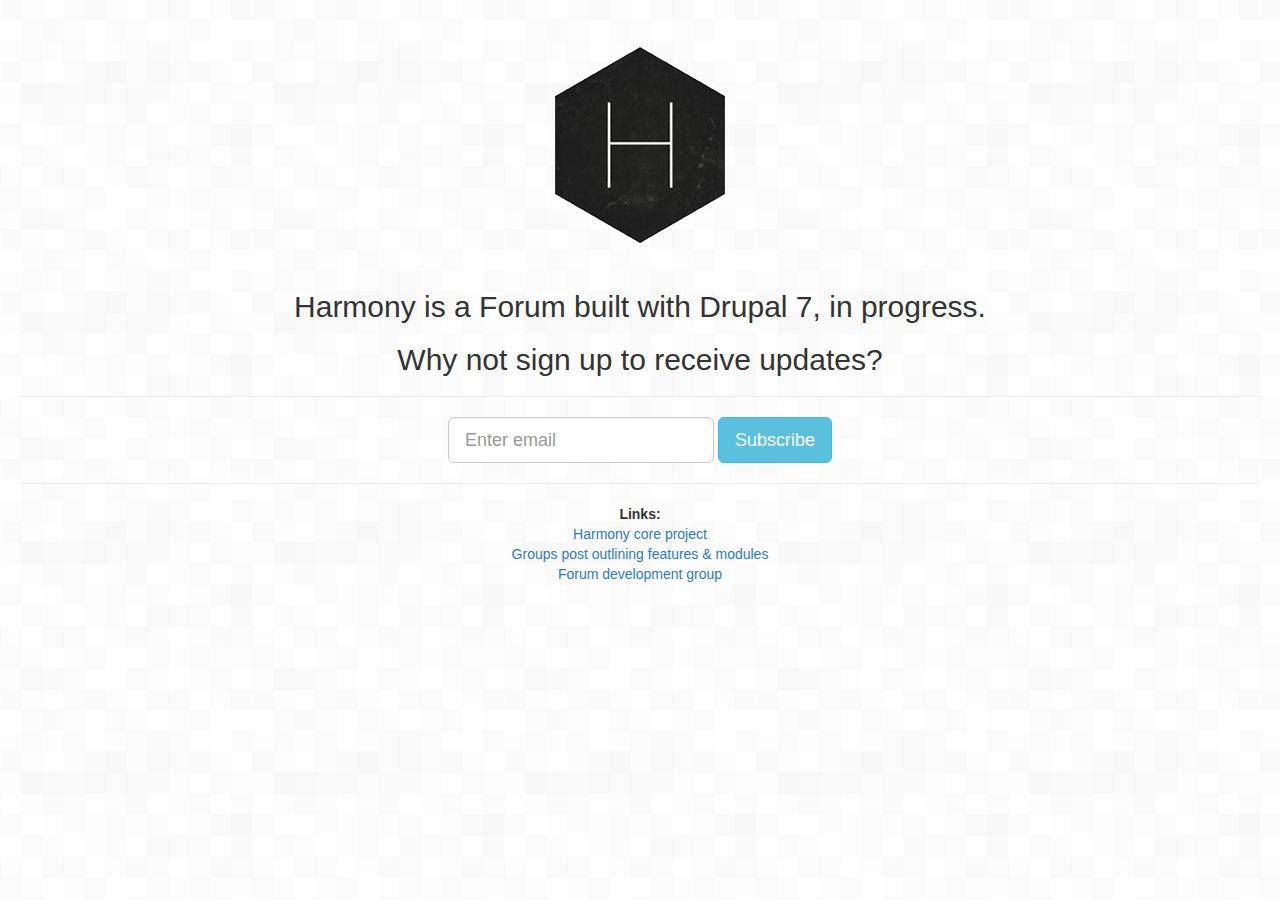
==== index.html @ ce1b0587 "First quick version of the site" ====
<!DOCTYPE html>
<html>
  <head>
    <title>Harmony - A Drupal Forum!</title>
    <meta name="viewport" content="width=device-width, initial-scale=1.0">
    <link rel="stylesheet" href="http://netdna.bootstrapcdn.com/bootstrap/3.0.3/css/bootstrap.min.css">
    <link rel="stylesheet" href="assets/css/getharmony.css">
    <!--[if lt IE 9]>
      <script src="https://oss.maxcdn.com/libs/html5shiv/3.7.0/html5shiv.js"></script>
      <script src="https://oss.maxcdn.com/libs/respond.js/1.3.0/respond.min.js"></script>
    <![endif]-->
  </head>
  <body class="text-center">
    <h1 id="logo" class="text-hide center-block">Harmony</h1>

    <h2>Harmony is a Forum built with Drupal 7, in progress.</h2>
    <h2>Why not sign up to receive updates?</h2>

    <hr />

    <form action="http://getharmony.us3.list-manage2.com/subscribe/post?u=51ff2d5254eff532b19f7ddc4&amp;id=f909b806d8" method="post" class="form-inline" role="form" target="_blank">
      <div class="form-group">
        <label class="sr-only" for="mce-EMAIL">Email address</label>
        <input type="email" class="form-control input-lg" id="mce-EMAIL" name="EMAIL" placeholder="Enter email">
      </div>
      <div style="position: absolute; left: -5000px;"><input type="text" name="b_51ff2d5254eff532b19f7ddc4_f909b806d8" value=""></div>
      <button type="submit" name="subscribe" class="btn btn-info btn-lg">Subscribe</button>
    </form>

    <hr />

    <p>
      <strong>Links:</strong>
      <br>
      <a href="http://drupal.org/project/harmony_core">Harmony core project</a>
      <br>
      <a href="https://groups.drupal.org/node/314178">Groups post outlining features &amp; modules</a>
      <br>
      <a href="https://groups.drupal.org/forum-development">Forum development group</a>
    </p>
  </body>
</html>
---- assets/css/getharmony.css ----
/* Pattern coutesy of subtlepatterns.com */
body {
  background: #fff repeat url(../images/square_bg.png);
  padding: 0 20px;
}

#logo {
  width: 250px;
  height: 250px;
  background: url(../images/logo.png) no-repeat 0 0;
}
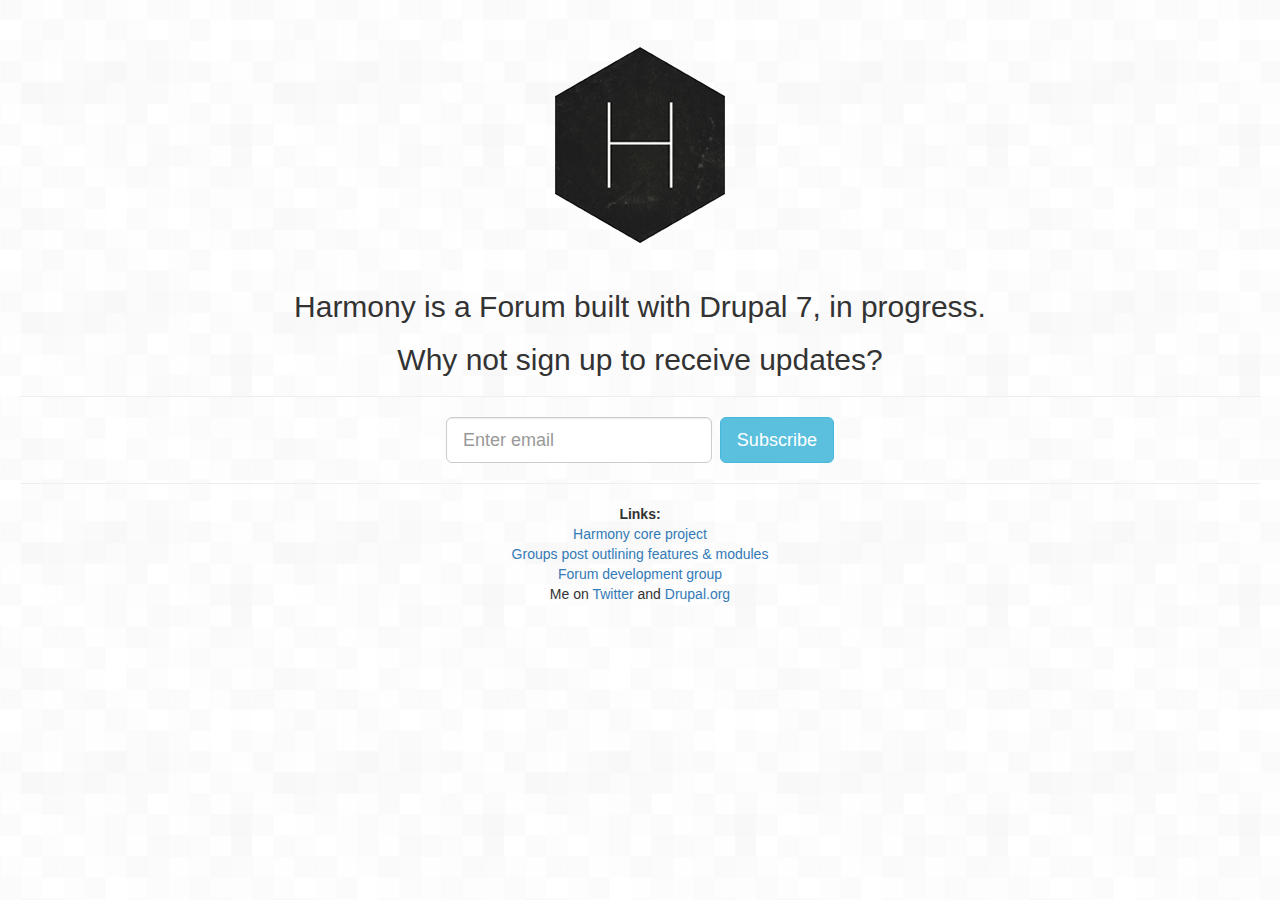
==== commit f9589742: "Added another link or two, moved CSS in the page for speed instead of an external file." ====
--- a/index.html
+++ b/index.html
@@ -4,6 +4,20 @@
     <title>Harmony - A Drupal Forum!</title>
     <meta name="viewport" content="width=device-width, initial-scale=1.0">
     <link rel="stylesheet" href="http://netdna.bootstrapcdn.com/bootstrap/3.0.3/css/bootstrap.min.css">
+    <style type="text/css">
+      /* Pattern coutesy of subtlepatterns.com */
+      body {
+        background: #fff repeat url(assets/images/square_bg.png);
+        padding: 20px;
+        padding-top: 0;
+      }
+
+      #logo {
+        width: 250px;
+        height: 250px;
+        background: url(assets/images/logo.png) no-repeat 0 0;
+      }
+    </style>
     <link rel="stylesheet" href="assets/css/getharmony.css">
     <!--[if lt IE 9]>
       <script src="https://oss.maxcdn.com/libs/html5shiv/3.7.0/html5shiv.js"></script>
@@ -22,9 +36,9 @@
       <div class="form-group">
         <label class="sr-only" for="mce-EMAIL">Email address</label>
         <input type="email" class="form-control input-lg" id="mce-EMAIL" name="EMAIL" placeholder="Enter email">
-      </div>
+      </div>&nbsp;
+      <button type="submit" name="subscribe" class="btn btn-info btn-lg">Subscribe</button>
       <div style="position: absolute; left: -5000px;"><input type="text" name="b_51ff2d5254eff532b19f7ddc4_f909b806d8" value=""></div>
-      <button type="submit" name="subscribe" class="btn btn-info btn-lg">Subscribe</button>
     </form>
 
     <hr />
@@ -37,6 +51,16 @@
       <a href="https://groups.drupal.org/node/314178">Groups post outlining features &amp; modules</a>
       <br>
       <a href="https://groups.drupal.org/forum-development">Forum development group</a>
+      <br>
+      Me on <a href="http://twitter.com/heylookalive">Twitter</a> and <a href="https://drupal.org/user/431193">Drupal.org</a>
     </p>
+    <script>
+    (function(i,s,o,g,r,a,m){i['GoogleAnalyticsObject']=r;i[r]=i[r]||function(){
+    (i[r].q=i[r].q||[]).push(arguments)},i[r].l=1*new Date();a=s.createElement(o),
+    m=s.getElementsByTagName(o)[0];a.async=1;a.src=g;m.parentNode.insertBefore(a,m)
+    })(window,document,'script','//www.google-analytics.com/analytics.js','ga');
+    ga('create', 'UA-46536289-1', 'getharmony.io');
+    ga('send', 'pageview');
+    </script>
   </body>
 </html>
--- a/assets/css/getharmony.css
+++ b/assets/css/getharmony.css
@@ -1,12 +1,2 @@
 
-/* Pattern coutesy of subtlepatterns.com */
-body {
-  background: #fff repeat url(../images/square_bg.png);
-  padding: 0 20px;
-}
 
-#logo {
-  width: 250px;
-  height: 250px;
-  background: url(../images/logo.png) no-repeat 0 0;
-}
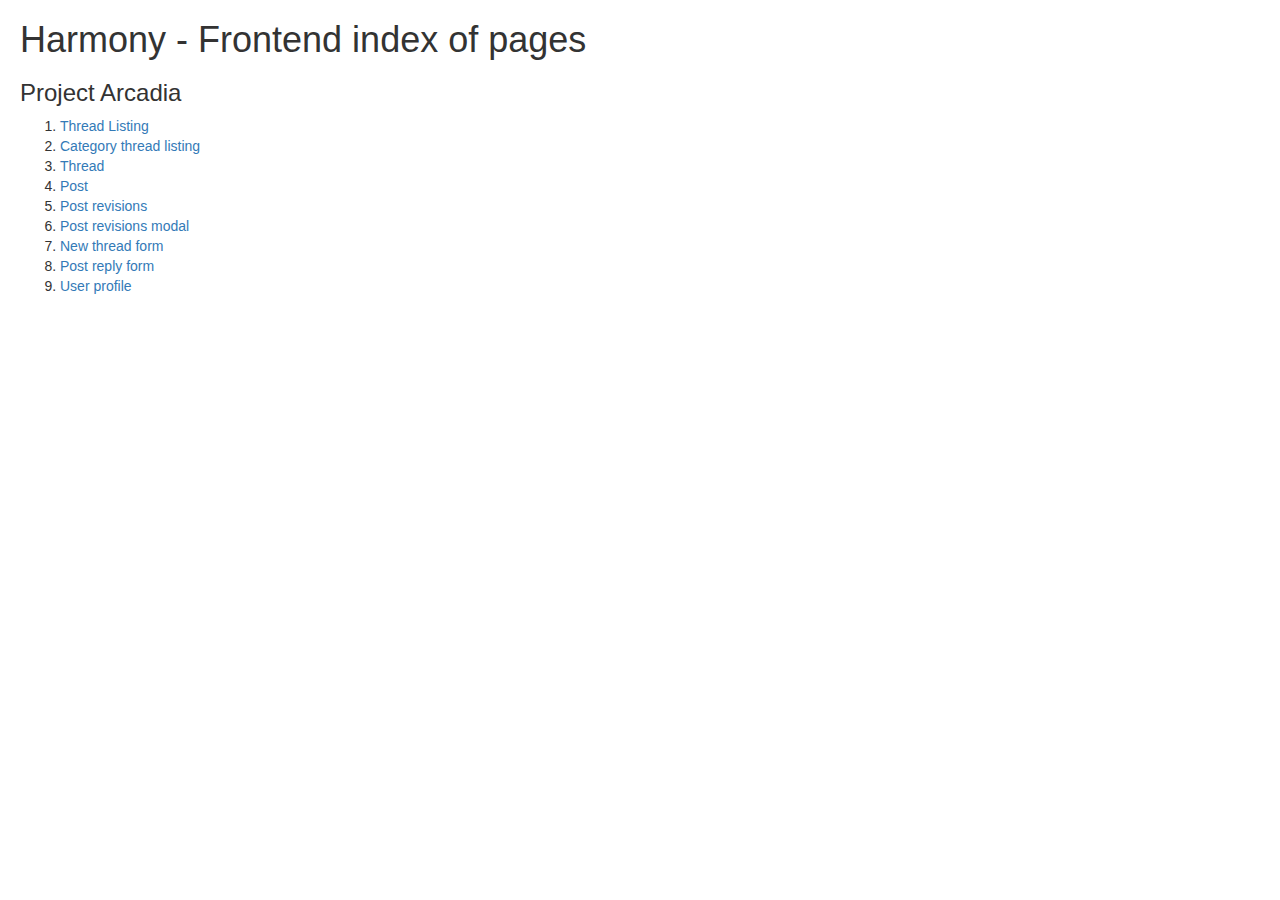
==== commit 3e823a66: "First commit of project to gh-pages branch." ====
--- a/index.html
+++ b/index.html
@@ -1,66 +1,37 @@
 <!DOCTYPE html>
 <html>
   <head>
-    <title>Harmony - A Drupal Forum!</title>
+    <title>Harmony - Frontend index</title>
+    <meta charset="utf-8">
     <meta name="viewport" content="width=device-width, initial-scale=1.0">
     <link rel="stylesheet" href="http://netdna.bootstrapcdn.com/bootstrap/3.0.3/css/bootstrap.min.css">
     <style type="text/css">
       /* Pattern coutesy of subtlepatterns.com */
       body {
-        background: #fff repeat url(assets/images/square_bg.png);
+        background: #fff repeat url(http://subtlepatterns.com/patterns/bright_squares.png);
         padding: 20px;
         padding-top: 0;
       }
-
-      #logo {
-        width: 250px;
-        height: 250px;
-        background: url(assets/images/logo.png) no-repeat 0 0;
-      }
     </style>
-    <link rel="stylesheet" href="assets/css/getharmony.css">
     <!--[if lt IE 9]>
       <script src="https://oss.maxcdn.com/libs/html5shiv/3.7.0/html5shiv.js"></script>
       <script src="https://oss.maxcdn.com/libs/respond.js/1.3.0/respond.min.js"></script>
     <![endif]-->
   </head>
-  <body class="text-center">
-    <h1 id="logo" class="text-hide center-block">Harmony</h1>
+  <body>
+    <h1>Harmony - Frontend index of pages</h1>
+    <h3>Project Arcadia</h3>
 
-    <h2>Harmony is a Forum built with Drupal 7, in progress.</h2>
-    <h2>Why not sign up to receive updates?</h2>
-
-    <hr />
-
-    <form action="http://getharmony.us3.list-manage2.com/subscribe/post?u=51ff2d5254eff532b19f7ddc4&amp;id=f909b806d8" method="post" class="form-inline" role="form" target="_blank">
-      <div class="form-group">
-        <label class="sr-only" for="mce-EMAIL">Email address</label>
-        <input type="email" class="form-control input-lg" id="mce-EMAIL" name="EMAIL" placeholder="Enter email">
-      </div>&nbsp;
-      <button type="submit" name="subscribe" class="btn btn-info btn-lg">Subscribe</button>
-      <div style="position: absolute; left: -5000px;"><input type="text" name="b_51ff2d5254eff532b19f7ddc4_f909b806d8" value=""></div>
-    </form>
-
-    <hr />
-
-    <p>
-      <strong>Links:</strong>
-      <br>
-      <a href="http://drupal.org/project/harmony_core">Harmony core project</a>
-      <br>
-      <a href="https://groups.drupal.org/node/314178">Groups post outlining features &amp; modules</a>
-      <br>
-      <a href="https://groups.drupal.org/forum-development">Forum development group</a>
-      <br>
-      Me on <a href="http://twitter.com/heylookalive">Twitter</a> and <a href="https://drupal.org/user/431193">Drupal.org</a>
-    </p>
-    <script>
-    (function(i,s,o,g,r,a,m){i['GoogleAnalyticsObject']=r;i[r]=i[r]||function(){
-    (i[r].q=i[r].q||[]).push(arguments)},i[r].l=1*new Date();a=s.createElement(o),
-    m=s.getElementsByTagName(o)[0];a.async=1;a.src=g;m.parentNode.insertBefore(a,m)
-    })(window,document,'script','//www.google-analytics.com/analytics.js','ga');
-    ga('create', 'UA-46536289-1', 'getharmony.io');
-    ga('send', 'pageview');
-    </script>
+    <ol>
+      <li><a href="thread-listing.html">Thread Listing</a></li>
+      <li><a href="category-thread-listing.html">Category thread listing</a></li>
+      <li><a href="thread.html">Thread</a></li>
+      <li><a href="post.html">Post</a></li>
+      <li><a href="post-revisions.html">Post revisions</a></li>
+      <li><a href="post-revisions-modal.html">Post revisions modal</a></li>
+      <li><a href="new-thread-form.html">New thread form</a></li>
+      <li><a href="post-reply-form.html">Post reply form</a></li>
+      <li><a href="user-profile.html">User profile</a></li>
+    </ol>
   </body>
-</html>
+</html>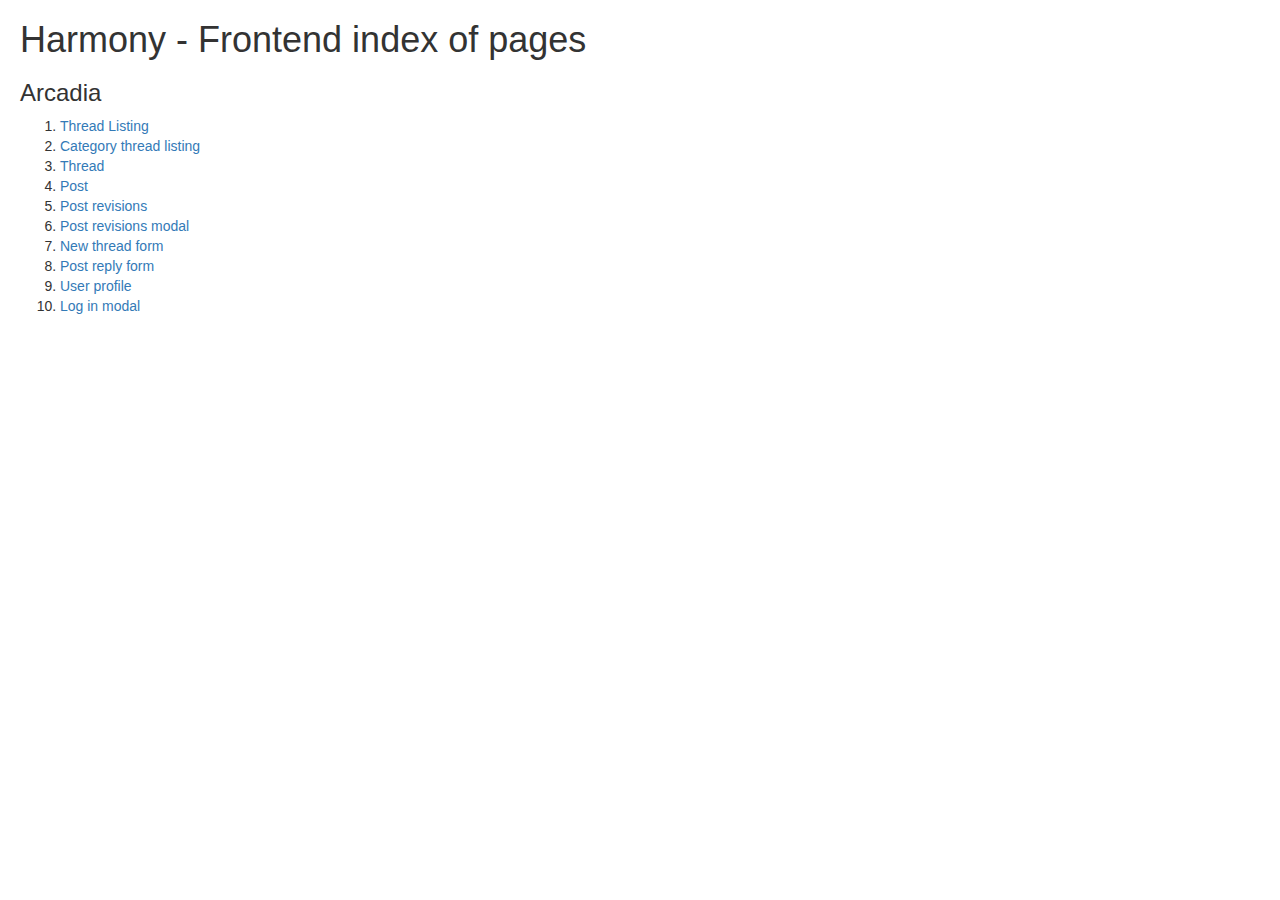
==== commit 765ed699: "Updates including a modal with background blur, may not keep." ====
--- a/index.html
+++ b/index.html
@@ -20,7 +20,7 @@
   </head>
   <body>
     <h1>Harmony - Frontend index of pages</h1>
-    <h3>Project Arcadia</h3>
+    <h3>Arcadia</h3>
 
     <ol>
       <li><a href="thread-listing.html">Thread Listing</a></li>
@@ -32,6 +32,7 @@
       <li><a href="new-thread-form.html">New thread form</a></li>
       <li><a href="post-reply-form.html">Post reply form</a></li>
       <li><a href="user-profile.html">User profile</a></li>
+      <li><a href="login-modal.html">Log in modal</a></li>
     </ol>
   </body>
-</html>+</html>
